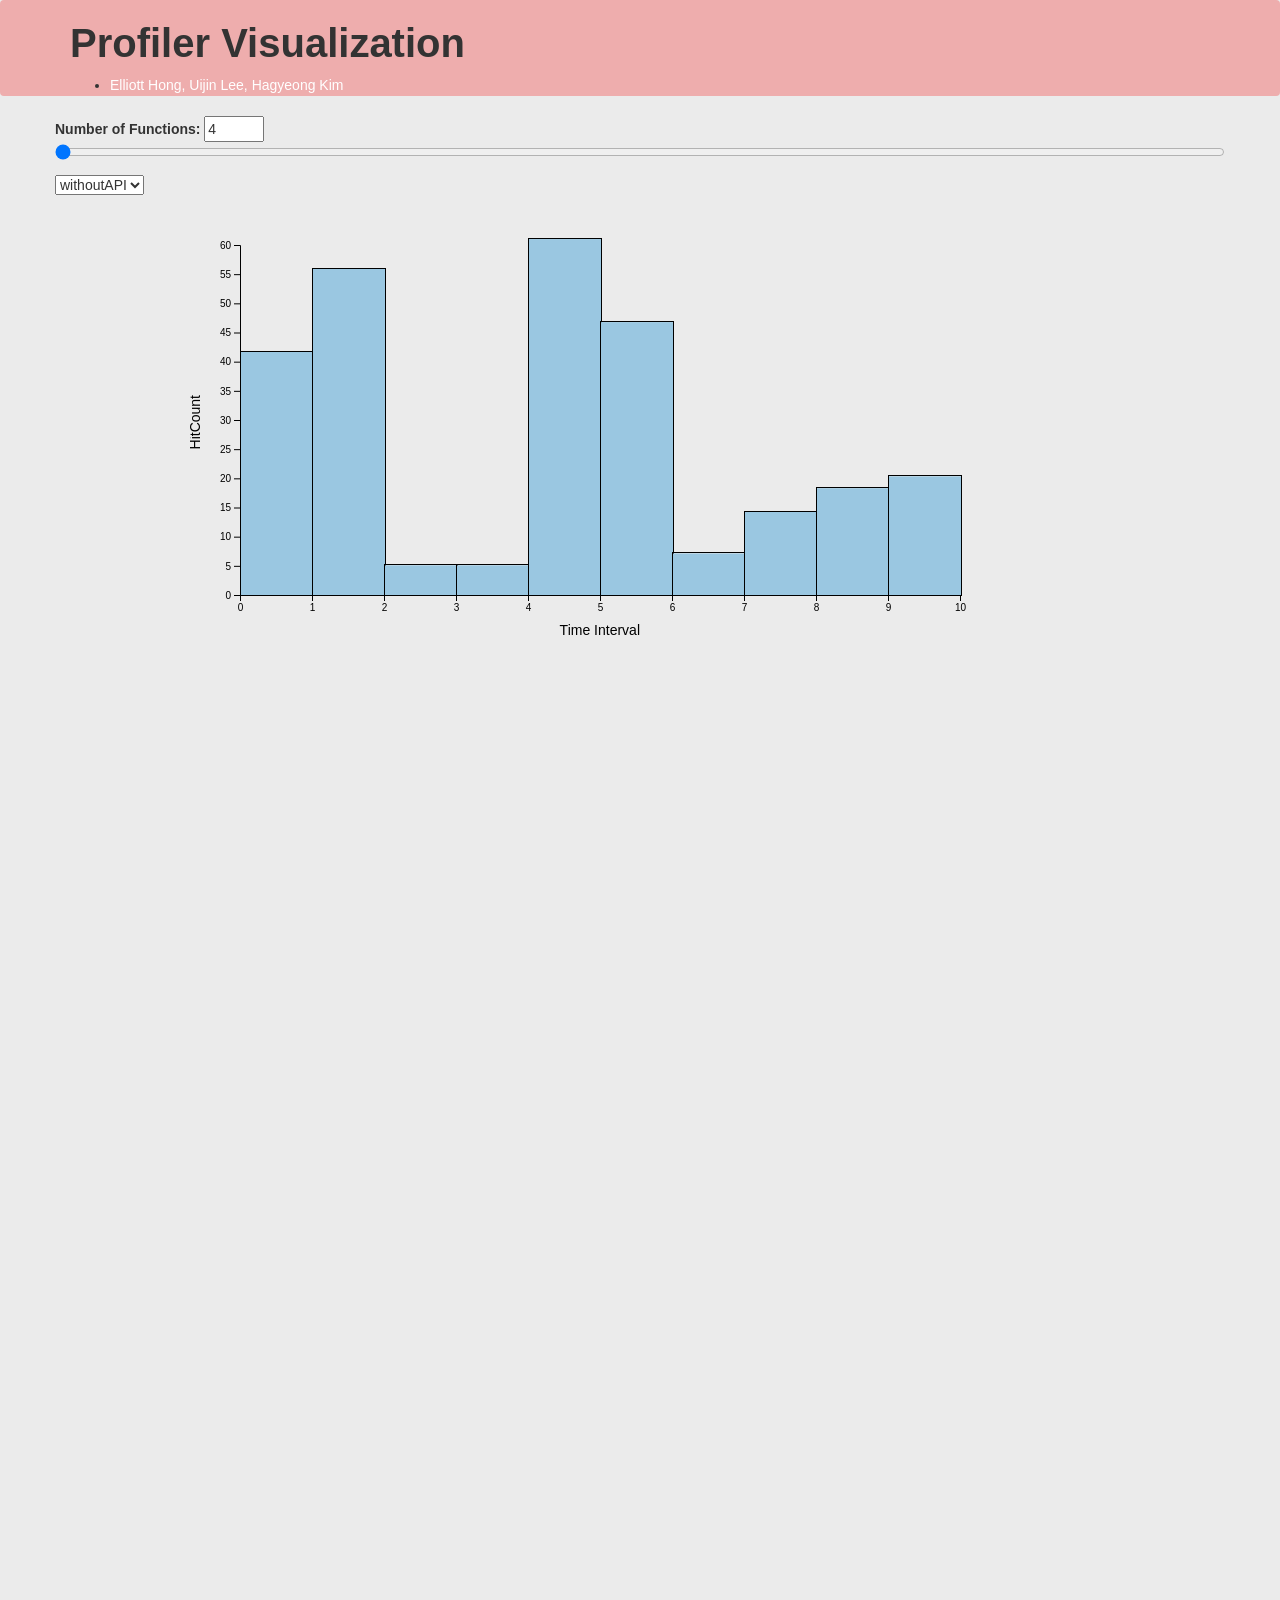
==== jquery/Project7_Graph/index.html @ ca81d321 "d3 for data viz" ====
<!doctype html>
<html>
    <head>
        <meta charset="utf-8">
        <meta name="description" content="">
        <title>Software Visualization - Project 7 - CS399 Data Visualization</title>
        <!-- Bootstrap Core CSS -->
        <link rel="stylesheet" href="css/bootstrap.min.css">
        <!-- jQuery UI CSS -->
        <link rel="stylesheet" href="css/jquery-ui.min.css">
        <link rel="stylesheet" href="css/jquery-ui.structure.min.css">
        <link rel="stylesheet" href="css/jquery-ui.theme.min.css">
        <!-- Custom CSS -->
        <link rel="stylesheet" href="css/style.css">
    </head>

    <body>
        <nav class="navbar navbar-expand-sm navbar-custom">
            <div class="container">
                <h1> Profiler Visualization</h1> 
                <ul class="navbar-nav">
                    <li class="nav-item active">
                        <a class="nav-link" href="#">
                            Elliott Hong, Uijin Lee, Hagyeong Kim
                        </a>
                    </li>
                    <!--<li class="nav-item">
                        <a class="nav-link" href="#"></a>
                    </li>-->
                </ul>    
            </div>
        </nav>

        <!-- Bootstrap grid setup -->
        <div class="container">
            <div id="selections" class="row">
                <div class="form-group">
                    <label for="formControlRange">Number of Functions: </label>
                    <input id="numFuncsFromGUILabel" type="text" size="5"/>
                    <input type="range" class="form-control-range" name="numFuncsFromGUI" id="numFuncsFromGUI" min="4" max="10" value="4" onmousemove="printValue('numFuncsFromGUI','numFuncsFromGUILabel')">
                </div>
                <select id="selectButton"></select>
            </div>
            <div class="row">
                <div id="chart-area"></div>  
            </div>
        </div>

    <!-- External JS libraries -->
    <script src="js/jquery.min.js"></script>
    <script src="js/bootstrap.min.js"></script>
    <script src="js/jquery-ui.min.js"></script>
    <script src="js/d3.min.js"></script>
    <!-- Custom JS -->
    <script src="js/main.js"></script>
    <script>
        function printValue(sliderID, textbox) {
            var x = document.getElementById(textbox);
            var y = document.getElementById(sliderID);
            x.value = y.value;
        }
        window.onload = function() {
            printValue('numFuncsFromGUI','numFuncsFromGUILabel');
        }
    </script>
    </body>
</html>


<!--https://stackoverflow.com/questions/45887833/d3-chart-is-not-displaying-->
---- jquery/Project7_Graph/css/style.css ----
#chart-area svg {
  margin-left: auto;
  margin-right: auto;
  display: block;
}

#logo {
  height:50px;
}

.navbar-brand {
  height: 60px;
  padding: 5px 0px;
}

.axis {
  font: 10px sans-serif;
}

.axis path,
.axis line {
  fill: none;
  stroke: #D4D8DA;
  stroke-width: 2px;
  shape-rendering: crispEdges;
}

.line {
  fill: none;
  stroke-width: 2px;
}

.overlay {
  fill: none;
  pointer-events: all;
}

.focus circle {
  fill: #F1F3F3;
  stroke: #777;
  stroke-width: 3px;
}
  
.hover-line {
  stroke: #777;
  stroke-width: 2px;
  stroke-dasharray: 3,3;
}

h1 {
  font-size: 40px;
  font-weight: bolder;
  font-family: 'Tahoma', 'Arial Narrow', Arial, sans-serif;
}

#selections .col-md-4 {
  padding-top: 10px;
  padding-bottom: 10px;
}

.navbar-custom {
  background-color: #f0a0a0d0;
}
/* change the brand and text color */
.navbar-custom .navbar-brand,
.navbar-custom .navbar-text {
  color: rgba(255,255,255,.8);
}
/* change the link color */
.navbar-custom .navbar-nav .nav-link {
  color: rgba(255,255,255,.5);
}
/* change the color of active or hovered links */
.navbar-custom .nav-item.active .nav-link,
.navbar-custom .nav-item:hover .nav-link {
  color: #ffffff;
}
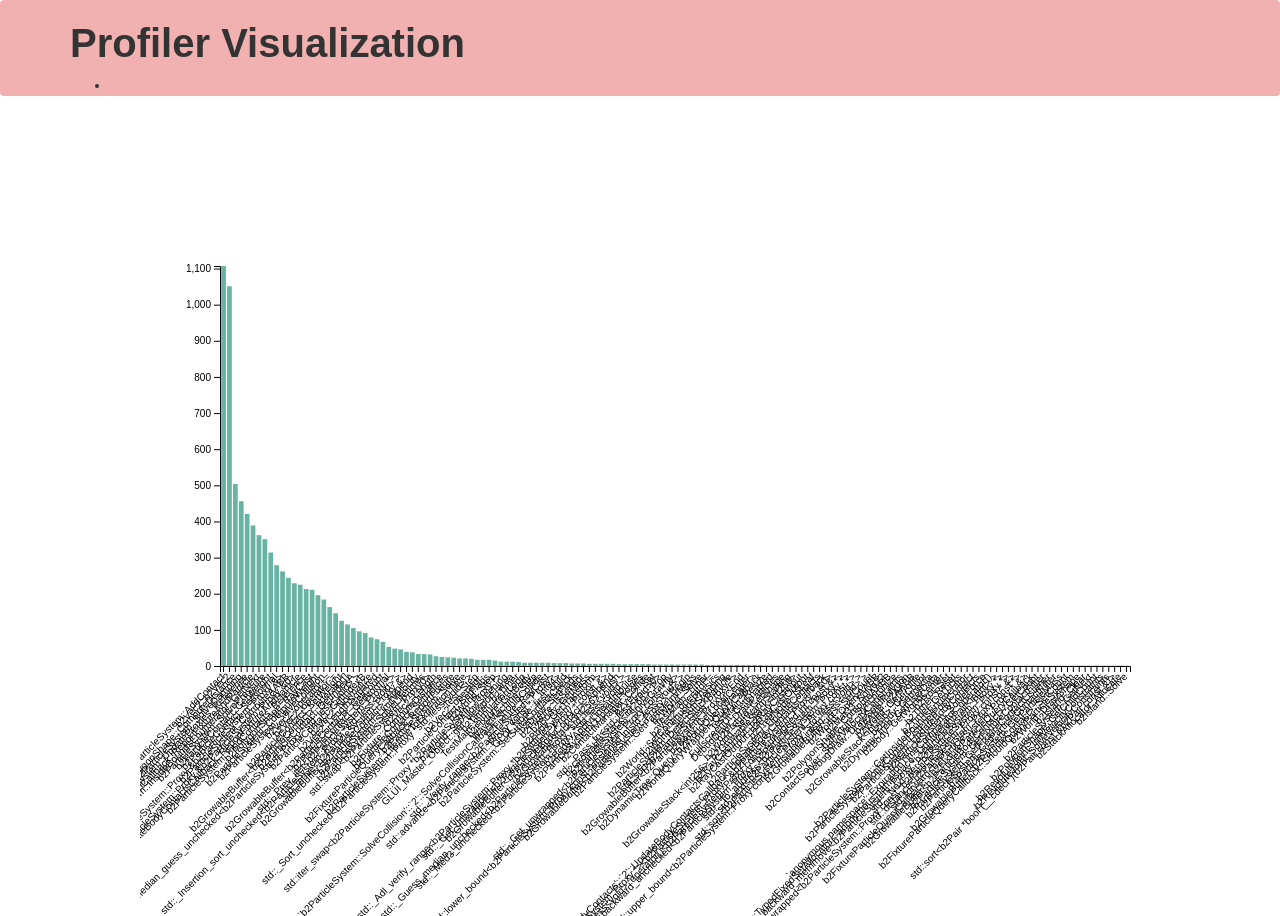
==== commit 9a204332: "basic bar graph with d3" ====
--- a/jquery/Project7_Graph/index.html
+++ b/jquery/Project7_Graph/index.html
@@ -21,7 +21,6 @@
                 <ul class="navbar-nav">
                     <li class="nav-item active">
                         <a class="nav-link" href="#">
-                            Elliott Hong, Uijin Lee, Hagyeong Kim
                         </a>
                     </li>
                     <!--<li class="nav-item">
@@ -33,14 +32,6 @@
 
         <!-- Bootstrap grid setup -->
         <div class="container">
-            <div id="selections" class="row">
-                <div class="form-group">
-                    <label for="formControlRange">Number of Functions: </label>
-                    <input id="numFuncsFromGUILabel" type="text" size="5"/>
-                    <input type="range" class="form-control-range" name="numFuncsFromGUI" id="numFuncsFromGUI" min="4" max="10" value="4" onmousemove="printValue('numFuncsFromGUI','numFuncsFromGUILabel')">
-                </div>
-                <select id="selectButton"></select>
-            </div>
             <div class="row">
                 <div id="chart-area"></div>  
             </div>
